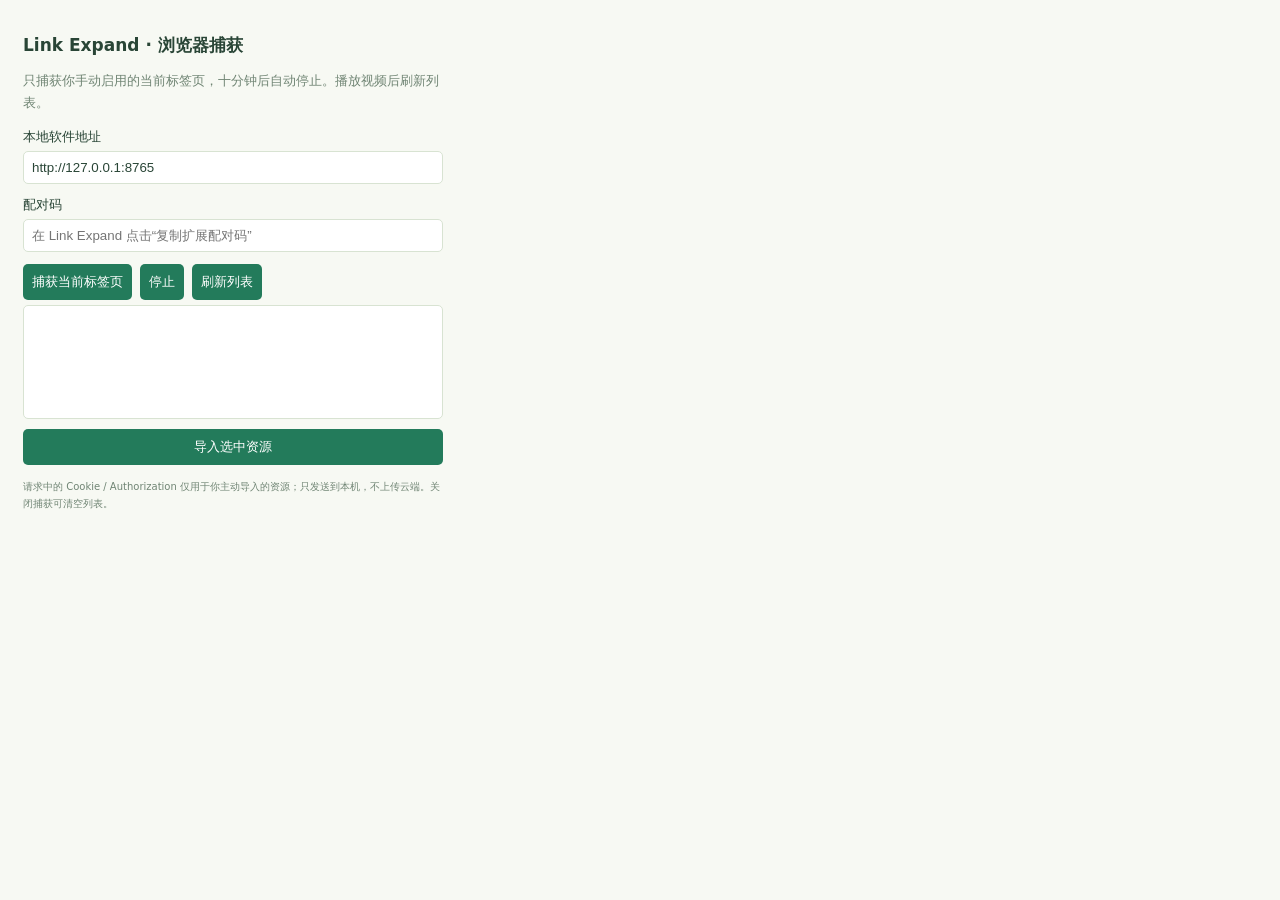
==== browser-extension/popup.html @ 22c2f045 "Add generic file and stream downloads with browser request capture" ====
<!doctype html><html lang="zh-CN"><head><meta charset="utf-8"><link rel="stylesheet" href="popup.css"><script src="popup.js" defer></script><title>Link Expand</title></head><body>
<h1>Link Expand · 浏览器捕获</h1><p>只捕获你手动启用的当前标签页，十分钟后自动停止。播放视频后刷新列表。</p>
<label>本地软件地址<input id="base" value="http://127.0.0.1:8765"></label>
<label>配对码<input id="token" type="password" placeholder="在 Link Expand 点击“复制扩展配对码”"></label>
<div class="buttons"><button id="start">捕获当前标签页</button><button id="stop">停止</button><button id="refresh">刷新列表</button></div>
<select id="resources" multiple size="6"></select><button id="import">导入选中资源</button>
<p id="status" role="status"></p><small>请求中的 Cookie / Authorization 仅用于你主动导入的资源；只发送到本机，不上传云端。关闭捕获可清空列表。</small>
</body></html>
---- browser-extension/popup.css ----
body{font:13px system-ui,sans-serif;width:420px;padding:15px;color:#294536;background:#f7f9f3}h1{font-size:17px}p,small{line-height:1.7;color:#708574}label{display:block;margin:12px 0}input,select{box-sizing:border-box;width:100%;padding:8px;border:1px solid #d8e3d2;border-radius:5px;margin-top:5px;background:white;color:#294536}button{padding:9px;border:0;border-radius:5px;background:#237b5b;color:white;cursor:pointer}.buttons{display:flex;gap:8px}#import{width:100%;margin-top:10px}#status{overflow-wrap:anywhere}small{display:block;font-size:10px}
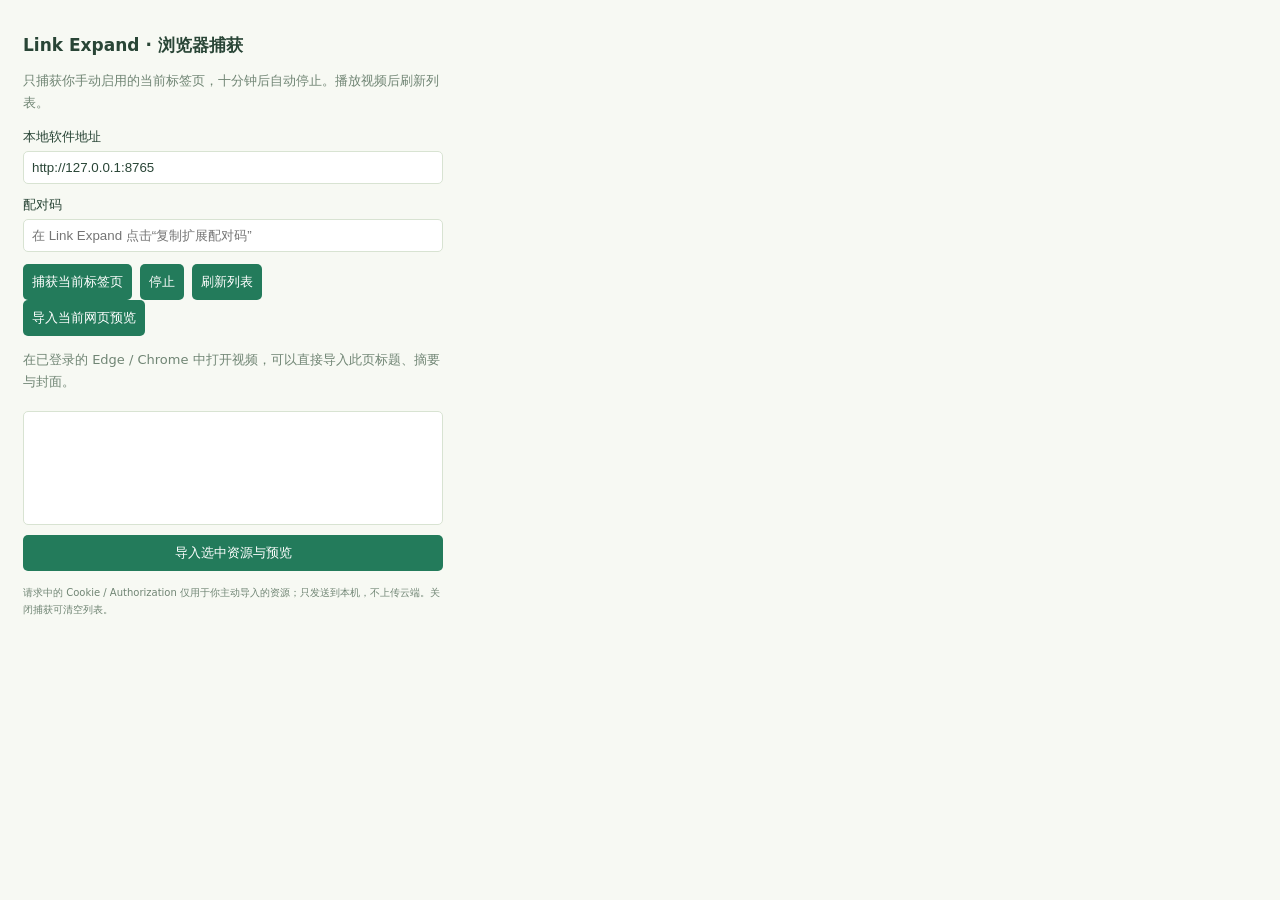
==== commit 138e0b73: "Import previews and media from signed-in Edge and Chrome tabs" ====
--- a/browser-extension/popup.html
+++ b/browser-extension/popup.html
@@ -3,6 +3,7 @@
 <label>本地软件地址<input id="base" value="http://127.0.0.1:8765"></label>
 <label>配对码<input id="token" type="password" placeholder="在 Link Expand 点击“复制扩展配对码”"></label>
 <div class="buttons"><button id="start">捕获当前标签页</button><button id="stop">停止</button><button id="refresh">刷新列表</button></div>
-<select id="resources" multiple size="6"></select><button id="import">导入选中资源</button>
+<button id="preview">导入当前网页预览</button><p>在已登录的 Edge / Chrome 中打开视频，可以直接导入此页标题、摘要与封面。</p>
+<select id="resources" multiple size="6"></select><button id="import">导入选中资源与预览</button>
 <p id="status" role="status"></p><small>请求中的 Cookie / Authorization 仅用于你主动导入的资源；只发送到本机，不上传云端。关闭捕获可清空列表。</small>
 </body></html>
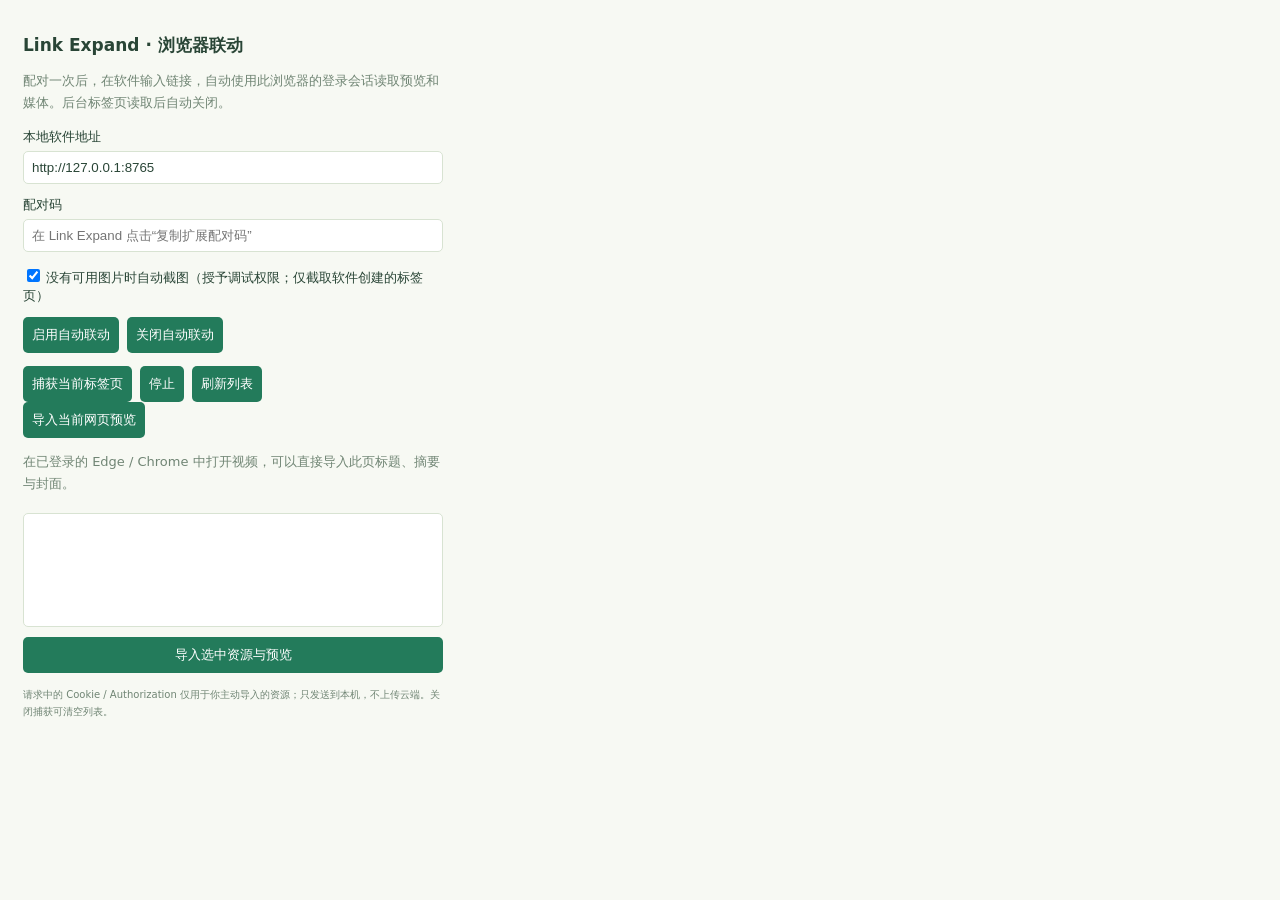
==== commit f8848021: "Automatically expand software URLs through a paired signed-in browser" ====
--- a/browser-extension/popup.html
+++ b/browser-extension/popup.html
@@ -1,7 +1,9 @@
 <!doctype html><html lang="zh-CN"><head><meta charset="utf-8"><link rel="stylesheet" href="popup.css"><script src="popup.js" defer></script><title>Link Expand</title></head><body>
-<h1>Link Expand · 浏览器捕获</h1><p>只捕获你手动启用的当前标签页，十分钟后自动停止。播放视频后刷新列表。</p>
+<h1>Link Expand · 浏览器联动</h1><p>配对一次后，在软件输入链接，自动使用此浏览器的登录会话读取预览和媒体。后台标签页读取后自动关闭。</p>
 <label>本地软件地址<input id="base" value="http://127.0.0.1:8765"></label>
 <label>配对码<input id="token" type="password" placeholder="在 Link Expand 点击“复制扩展配对码”"></label>
+<label><input id="auto-screenshot" type="checkbox" checked>没有可用图片时自动截图（授予调试权限；仅截取软件创建的标签页）</label>
+<div class="buttons"><button id="auto-enable">启用自动联动</button><button id="auto-disable">关闭自动联动</button></div><p id="auto-status"></p>
 <div class="buttons"><button id="start">捕获当前标签页</button><button id="stop">停止</button><button id="refresh">刷新列表</button></div>
 <button id="preview">导入当前网页预览</button><p>在已登录的 Edge / Chrome 中打开视频，可以直接导入此页标题、摘要与封面。</p>
 <select id="resources" multiple size="6"></select><button id="import">导入选中资源与预览</button>
--- a/browser-extension/popup.css
+++ b/browser-extension/popup.css
@@ -1 +1 @@
-body{font:13px system-ui,sans-serif;width:420px;padding:15px;color:#294536;background:#f7f9f3}h1{font-size:17px}p,small{line-height:1.7;color:#708574}label{display:block;margin:12px 0}input,select{box-sizing:border-box;width:100%;padding:8px;border:1px solid #d8e3d2;border-radius:5px;margin-top:5px;background:white;color:#294536}button{padding:9px;border:0;border-radius:5px;background:#237b5b;color:white;cursor:pointer}.buttons{display:flex;gap:8px}#import{width:100%;margin-top:10px}#status{overflow-wrap:anywhere}small{display:block;font-size:10px}
+body{font:13px system-ui,sans-serif;width:420px;padding:15px;color:#294536;background:#f7f9f3}h1{font-size:17px}p,small{line-height:1.7;color:#708574}label{display:block;margin:12px 0}input,select{box-sizing:border-box;width:100%;padding:8px;border:1px solid #d8e3d2;border-radius:5px;margin-top:5px;background:white;color:#294536}input[type=checkbox]{width:auto;padding:0;margin-right:6px}button{padding:9px;border:0;border-radius:5px;background:#237b5b;color:white;cursor:pointer}.buttons{display:flex;gap:8px}#import{width:100%;margin-top:10px}#status,#auto-status{overflow-wrap:anywhere}small{display:block;font-size:10px}
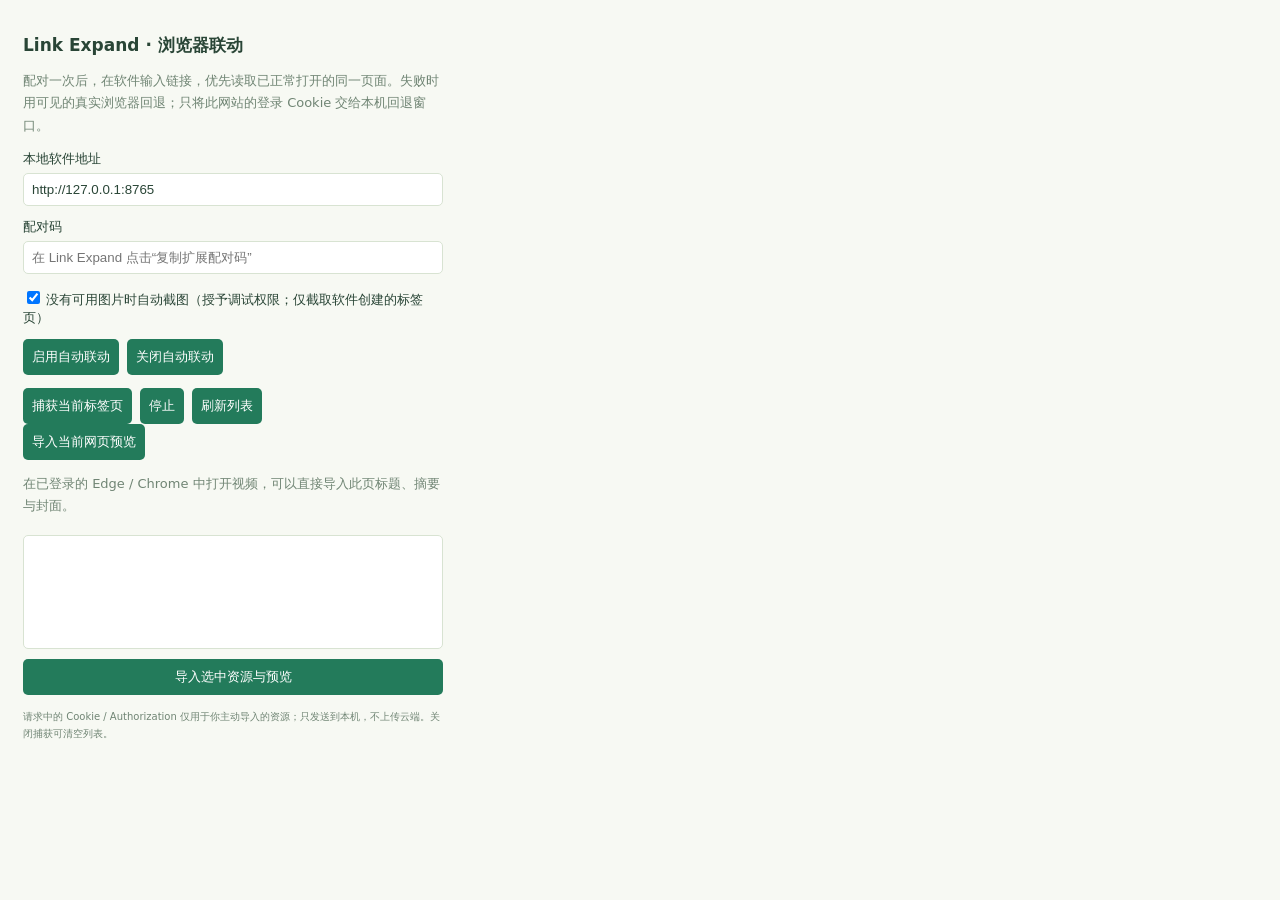
==== commit 4710df58: "Recover blocked previews with public Bilibili parsing and visible browsers" ====
--- a/browser-extension/popup.html
+++ b/browser-extension/popup.html
@@ -1,5 +1,5 @@
 <!doctype html><html lang="zh-CN"><head><meta charset="utf-8"><link rel="stylesheet" href="popup.css"><script src="popup.js" defer></script><title>Link Expand</title></head><body>
-<h1>Link Expand · 浏览器联动</h1><p>配对一次后，在软件输入链接，自动使用此浏览器的登录会话读取预览和媒体。后台标签页读取后自动关闭。</p>
+<h1>Link Expand · 浏览器联动</h1><p>配对一次后，在软件输入链接，优先读取已正常打开的同一页面。失败时用可见的真实浏览器回退；只将此网站的登录 Cookie 交给本机回退窗口。</p>
 <label>本地软件地址<input id="base" value="http://127.0.0.1:8765"></label>
 <label>配对码<input id="token" type="password" placeholder="在 Link Expand 点击“复制扩展配对码”"></label>
 <label><input id="auto-screenshot" type="checkbox" checked>没有可用图片时自动截图（授予调试权限；仅截取软件创建的标签页）</label>
